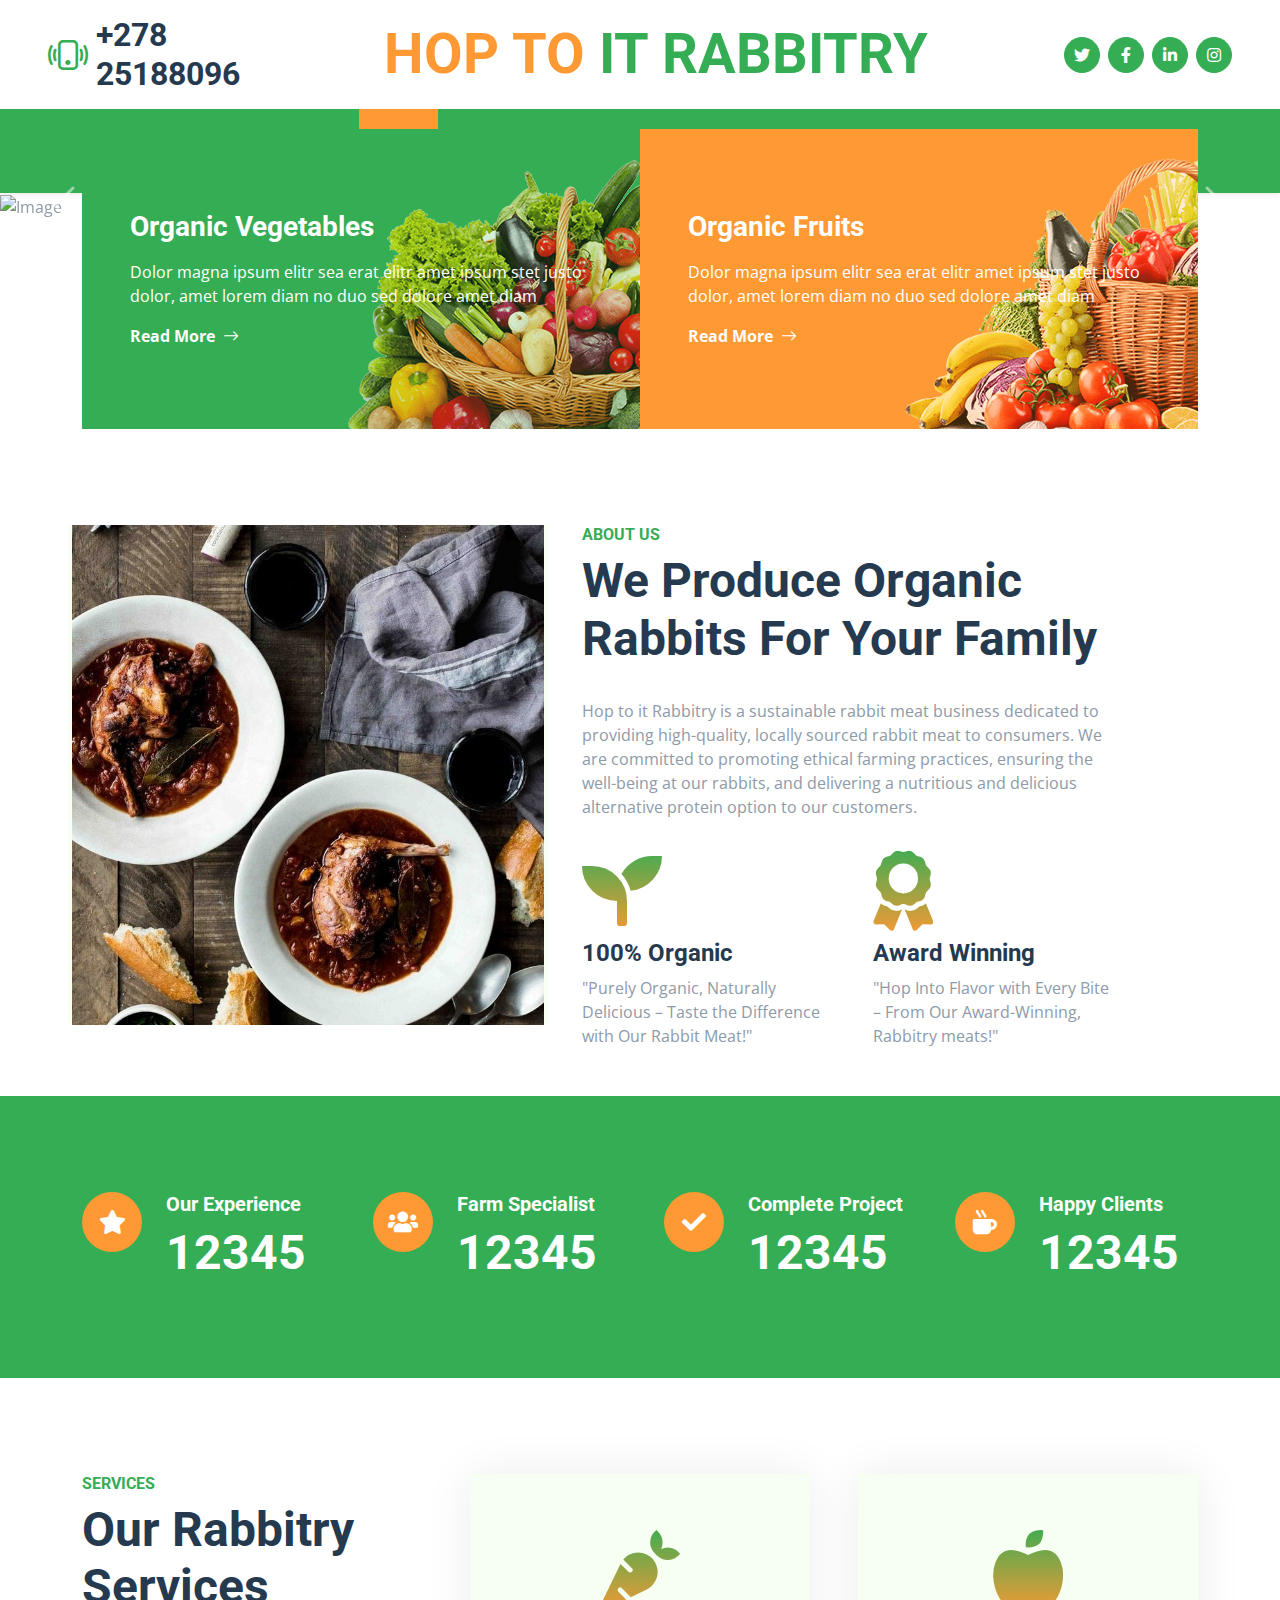
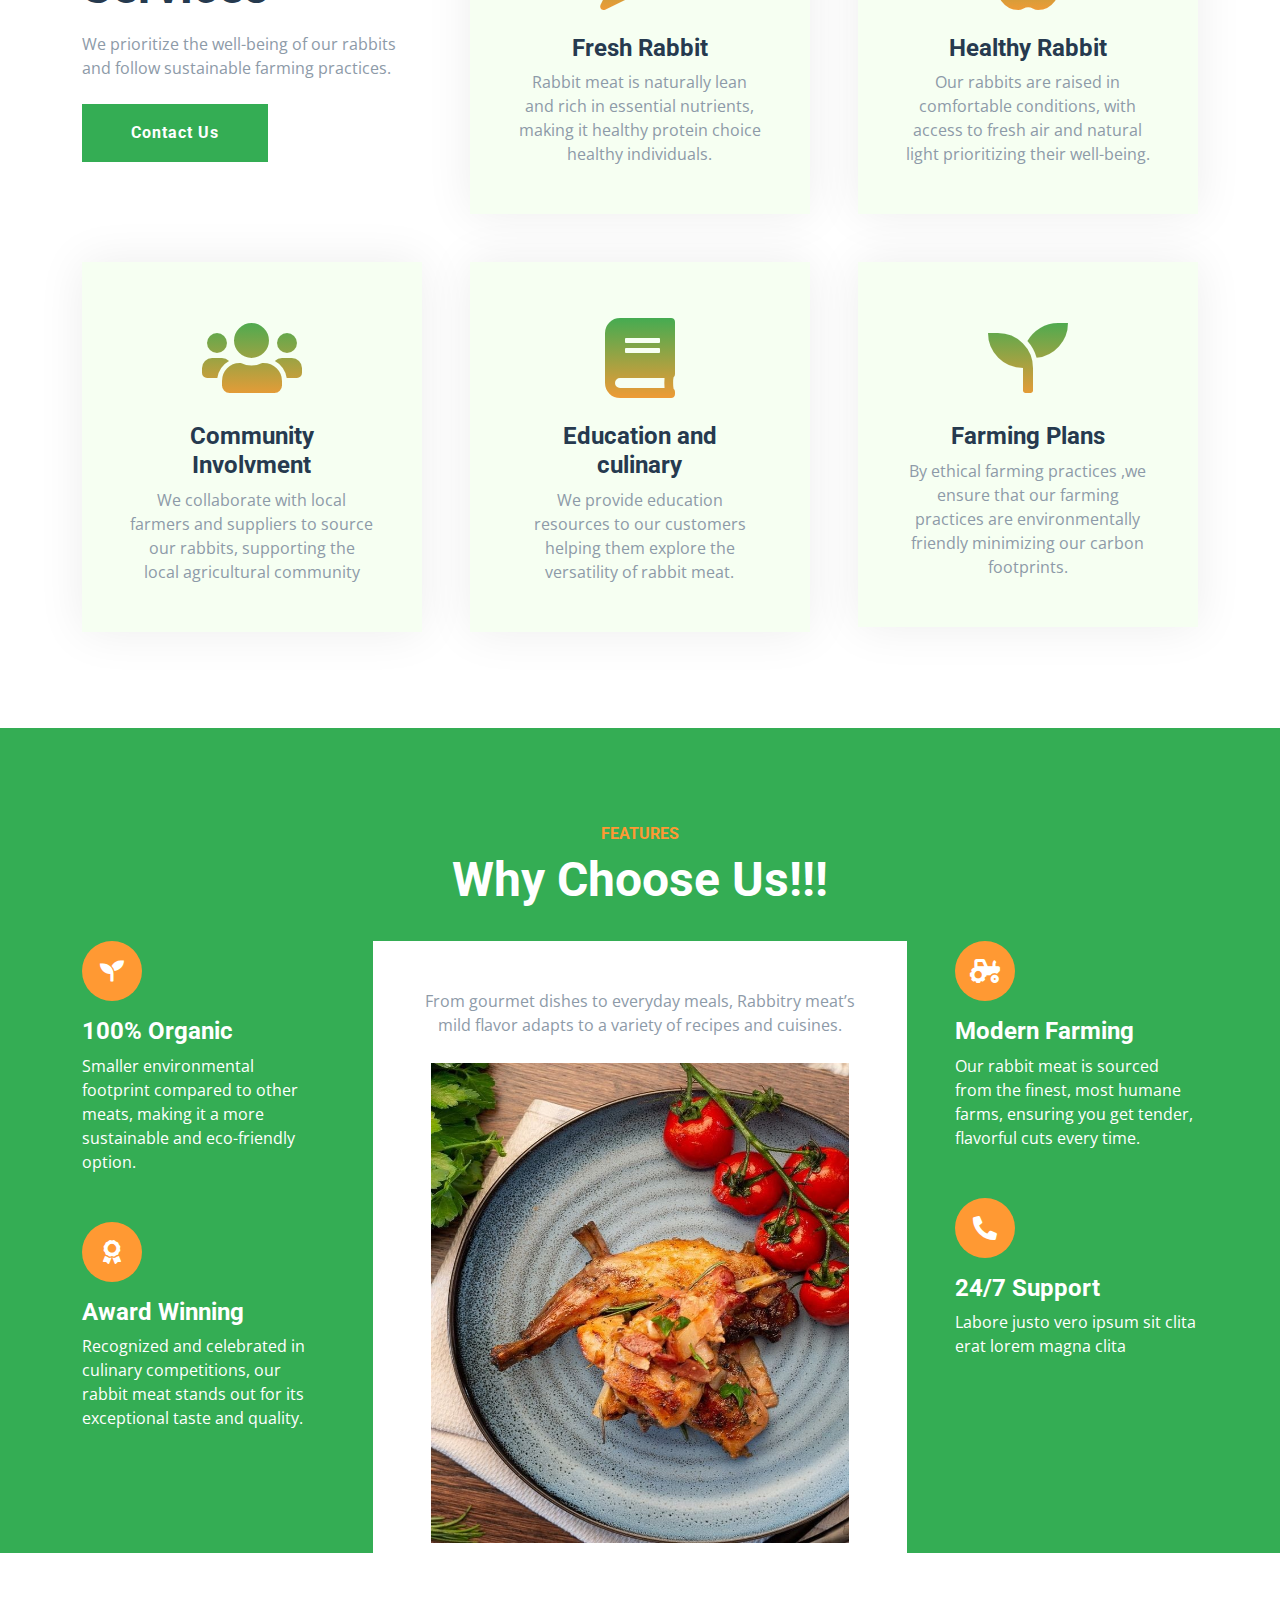
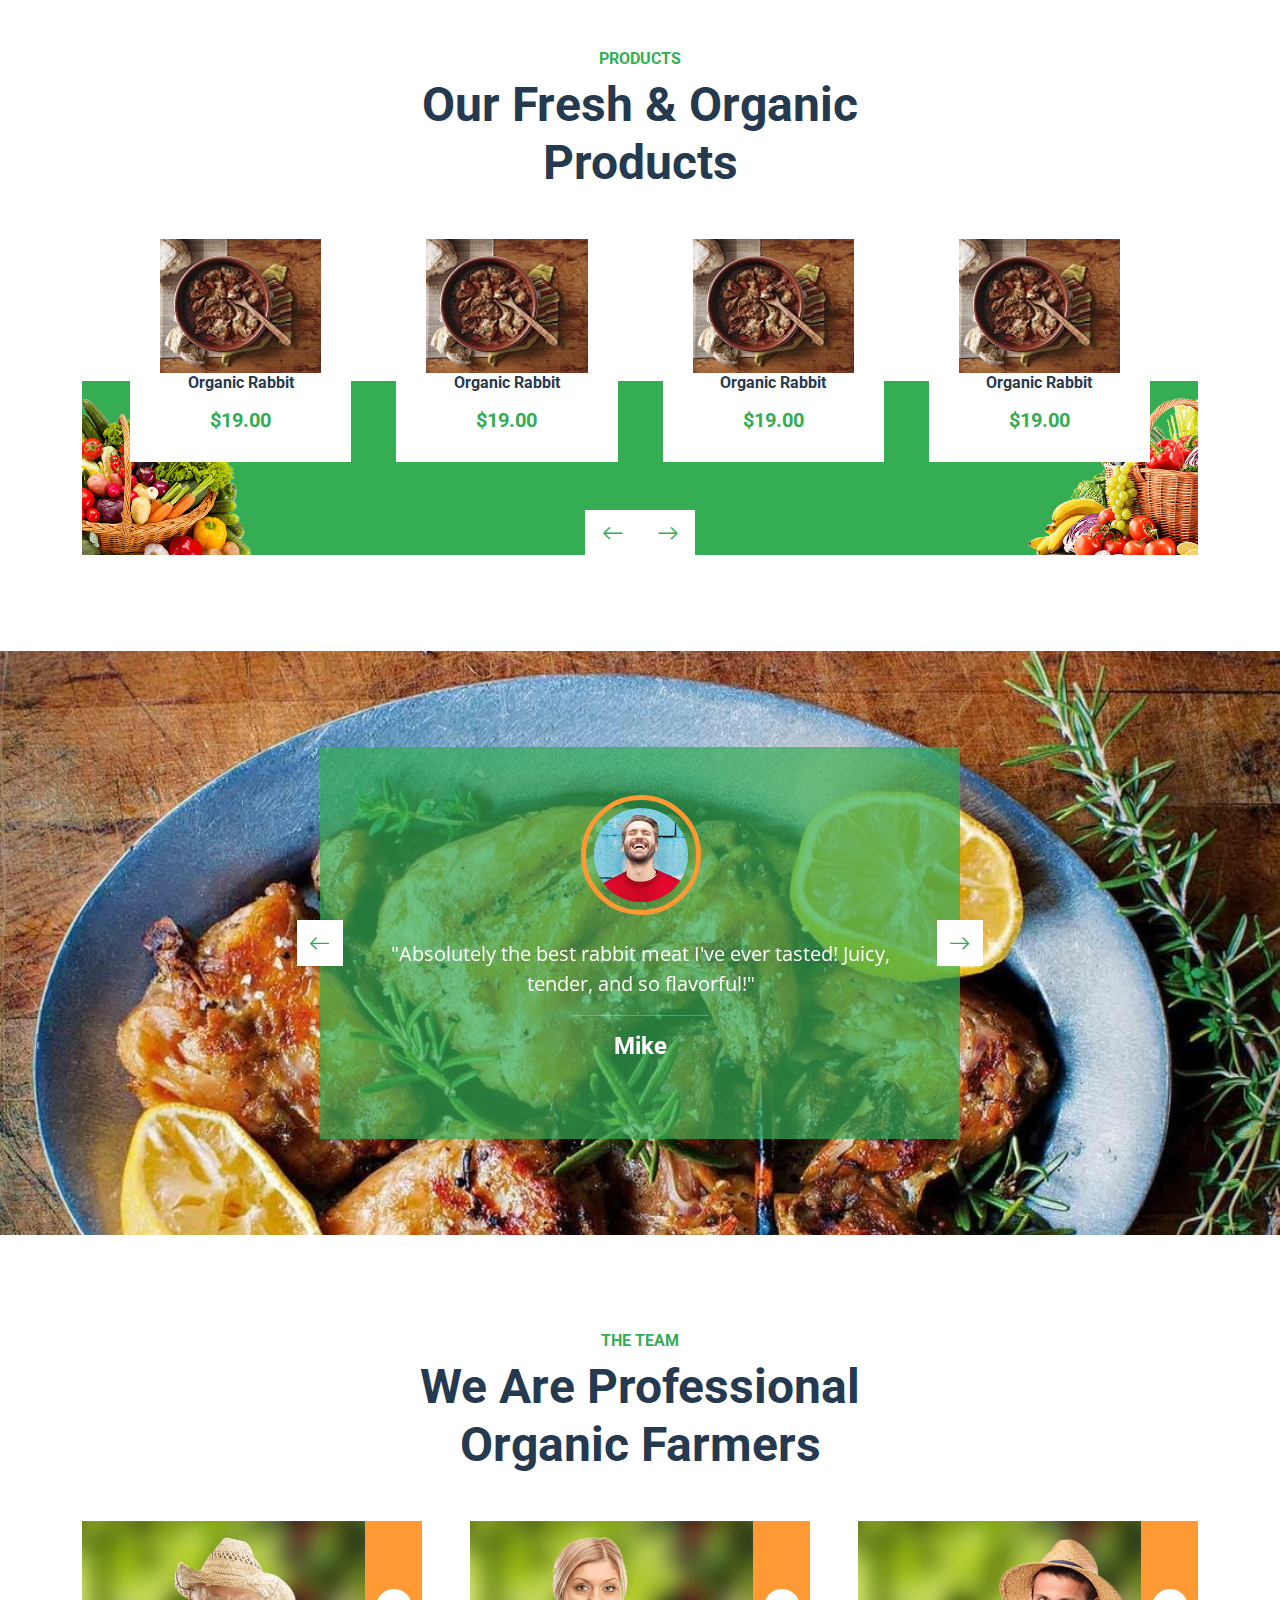
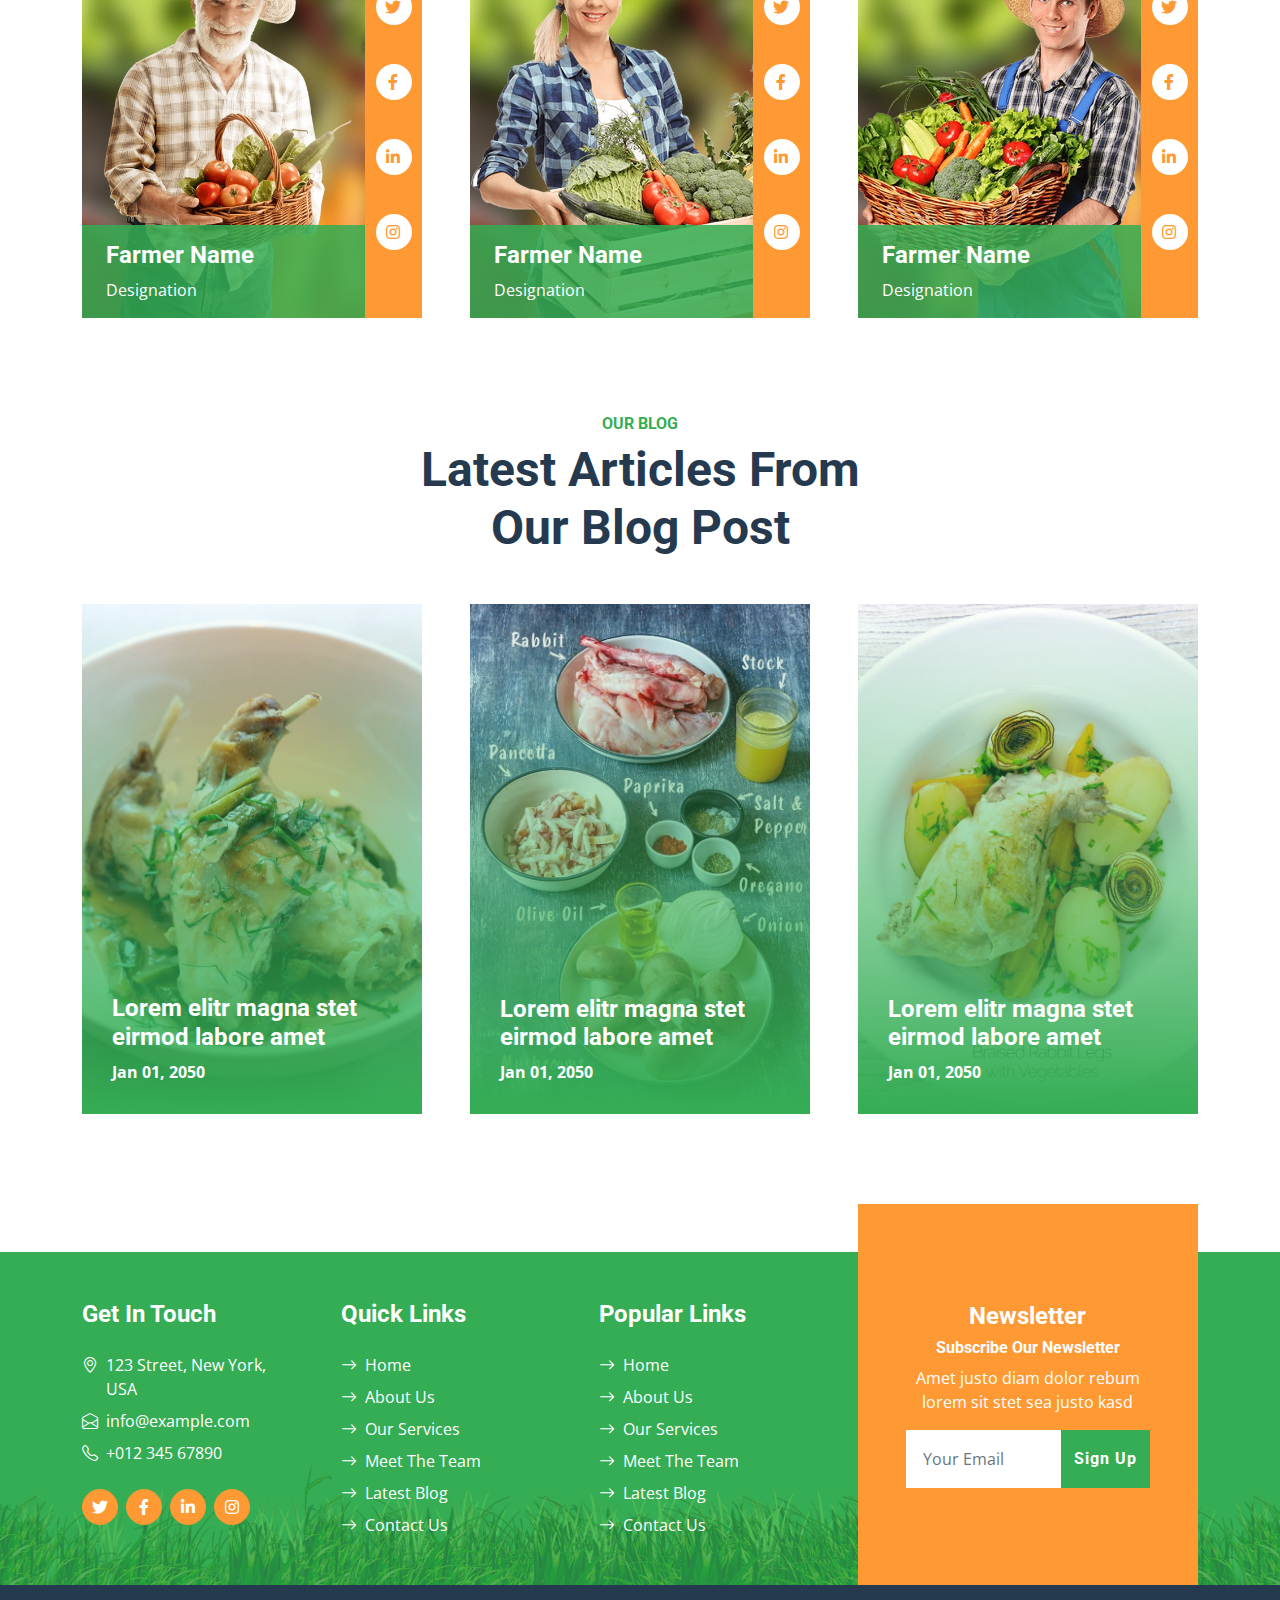
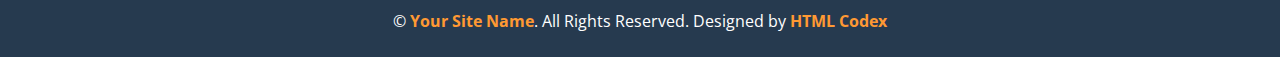
==== organic-farm-website-template/index.html @ c3741dbc "Initialized HopToItRabbitry project" ====
<!DOCTYPE html>
<html lang="en">

<head>
    <meta charset="utf-8">
    <title>FarmFresh - Organic Farm Website Template</title>
    <meta content="width=device-width, initial-scale=1.0" name="viewport">
    <meta content="Free HTML Templates" name="keywords">
    <meta content="Free HTML Templates" name="description">

    <!-- Favicon -->
    <link href="img/favicon.ico" rel="icon">

    <!-- Google Web Fonts -->
    <link rel="preconnect" href="https://fonts.gstatic.com">
    <link href="https://fonts.googleapis.com/css2?family=Open+Sans:wght@400;600&family=Roboto:wght@500;700&display=swap" rel="stylesheet">

    <!-- Icon Font Stylesheet -->
    <link href="https://cdnjs.cloudflare.com/ajax/libs/font-awesome/5.15.0/css/all.min.css" rel="stylesheet">
    <link href="https://cdn.jsdelivr.net/npm/bootstrap-icons@1.4.1/font/bootstrap-icons.css" rel="stylesheet">

    <!-- Libraries Stylesheet -->
    <link href="lib/owlcarousel/assets/owl.carousel.min.css" rel="stylesheet">

    <!-- Customized Bootstrap Stylesheet -->
    <link href="css/bootstrap.min.css" rel="stylesheet">

    <!-- Template Stylesheet -->
    <link href="css/style.css" rel="stylesheet">
</head>

<body>
    <!-- Topbar Start -->
    <div class="container-fluid px-5 d-none d-lg-block">
        <div class="row gx-5 py-3 align-items-center">
            <div class="col-lg-3">
                <div class="d-flex align-items-center justify-content-start">
                    <i class="bi bi-phone-vibrate fs-1 text-primary me-2"></i>
                    <h2 class="mb-0">+278 25188096</h2>
                </div>
            </div>
            <div class="col-lg-6">
                <div class="d-flex align-items-center justify-content-center">
                    <a href="index.html" class="navbar-brand ms-lg-5">
                        <h1 class="m-0 display-4 text-primary"><span class="text-secondary">HOP TO</span> IT RABBITRY</h1>
                    </a>
                </div>
            </div>
            <div class="col-lg-3">
                <div class="d-flex align-items-center justify-content-end">
                    <a class="btn btn-primary btn-square rounded-circle me-2" href="#"><i class="fab fa-twitter"></i></a>
                    <a class="btn btn-primary btn-square rounded-circle me-2" href="#"><i class="fab fa-facebook-f"></i></a>
                    <a class="btn btn-primary btn-square rounded-circle me-2" href="#"><i class="fab fa-linkedin-in"></i></a>
                    <a class="btn btn-primary btn-square rounded-circle" href="#"><i class="fab fa-instagram"></i></a>
                </div>
            </div>
        </div>
    </div>
    <!-- Topbar End -->


    <!-- Navbar Start -->
    <nav class="navbar navbar-expand-lg bg-primary navbar-dark shadow-sm py-3 py-lg-0 px-3 px-lg-5">
        <a href="index.html" class="navbar-brand d-flex d-lg-none">
            <h1 class="m-0 display-4 text-secondary"><span class="text-white">HOP TO</span> IT RABBITRY</h1>
        </a>
        <button class="navbar-toggler" type="button" data-bs-toggle="collapse" data-bs-target="#navbarCollapse">
            <span class="navbar-toggler-icon"></span>
        </button>
        <div class="collapse navbar-collapse" id="navbarCollapse">
            <div class="navbar-nav mx-auto py-0">
                <a href="index.html" class="nav-item nav-link active">Home</a>
                <a href="about.html" class="nav-item nav-link">About</a>
                <a href="service.html" class="nav-item nav-link">Service</a>
                <a href="product.html" class="nav-item nav-link">Product</a>
                <div class="nav-item dropdown">
                    <a href="#" class="nav-link dropdown-toggle" data-bs-toggle="dropdown">Pages</a>
                    <div class="dropdown-menu m-0">
                        <a href="blog.html" class="dropdown-item">Blog Grid</a>
                        <a href="detail.html" class="dropdown-item">Blog Detail</a>
                        <a href="feature.html" class="dropdown-item">Features</a>
                        <a href="team.html" class="dropdown-item">The Team</a>
                        <a href="testimonial.html" class="dropdown-item">Testimonial</a>
                    </div>
                </div>
                <a href="contact.html" class="nav-item nav-link">Contact</a>
            </div>
        </div>
    </nav>
    <!-- Navbar End -->


    <!-- Carousel Start -->
    <div class="container-fluid p-0">
        <div id="header-carousel" class="carousel slide carousel-fade" data-bs-ride="carousel">
            <div class="carousel-inner">
                <div class="carousel-item active">
                    <img class="w-100" src="img/cookedRabbit2.jpg" alt="Image">
                    <div class="carousel-caption top-0 bottom-0 start-0 end-0 d-flex flex-column align-items-center justify-content-center">
                        <div class="text-start p-5" style="max-width: 900px;">
                            <h3 class="text-warning">Organic Rabbits</h3>
                            <h1 class="display-1 text-warning mb-md-4">"Hop Into Flavor with Every Bite!"</h1>
                            <a href="" class="btn btn-primary py-md-3 px-md-5 me-3">Explore</a>
                            <a href="" class="btn btn-secondary py-md-3 px-md-5">Contact</a>
                        </div>
                    </div>
                </div>
                <div class="carousel-item">
                    <img class="w-100" src="img/RabbitPlatter7.jpg" alt="Image">
                    <div class="carousel-caption top-0 bottom-0 start-0 end-0 d-flex flex-column align-items-center justify-content-center">
                        <div class="text-start p-5" style="max-width: 900px;">
                            <h3 class="text-warning">Organic Rabbits</h3>
                            <h1 class="display-1 text-warning mb-md-4">"Hop Into Flavor with Every Bite!"</h1>
                            <a href="" class="btn btn-primary py-md-3 px-md-5 me-3">Explore</a>
                            <a href="" class="btn btn-secondary py-md-3 px-md-5">Contact</a>
                        </div>
                    </div>
                </div>
            </div>
            <button class="carousel-control-prev" type="button" data-bs-target="#header-carousel"
                data-bs-slide="prev">
                <span class="carousel-control-prev-icon" aria-hidden="true"></span>
                <span class="visually-hidden">Previous</span>
            </button>
            <button class="carousel-control-next" type="button" data-bs-target="#header-carousel"
                data-bs-slide="next">
                <span class="carousel-control-next-icon" aria-hidden="true"></span>
                <span class="visually-hidden">Next</span>
            </button>
        </div>
    </div>
    <!-- Carousel End -->


    <!-- Banner Start -->
    <div class="container-fluid banner mb-5">
        <div class="container">
            <div class="row gx-0">
                <div class="col-md-6">
                    <div class="bg-primary bg-vegetable d-flex flex-column justify-content-center p-5" style="height: 300px;"
                    :>
                        <h3 class="text-white mb-3">Organic Vegetables</h3>
                        <p class="text-white">Dolor magna ipsum elitr sea erat elitr amet ipsum stet justo dolor, amet lorem diam no duo sed dolore amet diam</p>
                        <a class="text-white fw-bold" href="">Read More<i class="bi bi-arrow-right ms-2"></i></a>
                    </div>
                </div>
                <div class="col-md-6">
                    <div class="bg-secondary bg-fruit d-flex flex-column justify-content-center p-5" style="height: 300px;">
                        <h3 class="text-white mb-3">Organic Fruits</h3>
                        <p class="text-white">Dolor magna ipsum elitr sea erat elitr amet ipsum stet justo dolor, amet lorem diam no duo sed dolore amet diam</p>
                        <a class="text-white fw-bold" href="">Read More<i class="bi bi-arrow-right ms-2"></i></a>
                    </div>
                </div>
            </div>
        </div>
    </div>
    <!-- Banner Start -->


    <!-- About Start -->
    <div class="container-fluid about pt-5">
        <div class="container">
            <div class="row gx-5">
                <div class="col-lg-6 mb-5 mb-lg-0 bordered-container">
                    <div class="d-flex h-80 border border-4 border-light border-bottom-0 pt-4">
                        <img class="img-fluid mt-auto mx-auto h-80" src="img/Banner1.jpg">
                    </div>
                </div>
                <div class="col-lg-6 pb-5">
                    <div class="mb-3 pb-2">
                        <h6 class="text-primary text-uppercase">About Us</h6>
                        <h1 class="display-5">We Produce Organic Rabbits For Your Family</h1>
                    </div>
                    <p class="mb-4">Hop to it Rabbitry is a sustainable rabbit meat business dedicated to providing high-quality, locally 
                        sourced rabbit meat to consumers. We are committed to promoting ethical farming practices, 
                        ensuring the well-being at our rabbits, and delivering a nutritious and delicious alternative protein 
                        option to our customers.
                        </p>
                    <div class="row gx-5 gy-4">
                        <div class="col-sm-6">
                            <i class="fa fa-seedling display-1 text-secondary"></i>
                            <h4>100% Organic</h4>
                            <p class="mb-0">"Purely Organic, Naturally Delicious – Taste the Difference with Our Rabbit Meat!"</p>
                        </div>
                        <div class="col-sm-6">
                            <i class="fa fa-award display-1 text-secondary"></i>
                            <h4>Award Winning</h4>
                            <p class="mb-0">"Hop Into Flavor with Every Bite – From Our Award-Winning, Rabbitry meats!"</p>
                        </div>
                    </div>
                </div>
            </div>
        </div>
    </div>
    <!-- About End -->


    <!-- Facts Start -->
    <div class="container-fluid bg-primary facts py-5 mb-5">
        <div class="container py-5">
            <div class="row gx-5 gy-4">
                <div class="col-lg-3 col-md-6">
                    <div class="d-flex">
                        <div class="bg-secondary rounded-circle d-flex align-items-center justify-content-center mb-3" style="width: 60px; height: 60px;">
                            <i class="fa fa-star fs-4 text-white"></i>
                        </div>
                        <div class="ps-4">
                            <h5 class="text-white">Our Experience</h5>
                            <h1 class="display-5 text-white mb-0" data-toggle="counter-up">12345</h1>
                        </div>
                    </div>
                </div>
                <div class="col-lg-3 col-md-6">
                    <div class="d-flex">
                        <div class="bg-secondary rounded-circle d-flex align-items-center justify-content-center mb-3" style="width: 60px; height: 60px;">
                            <i class="fa fa-users fs-4 text-white"></i>
                        </div>
                        <div class="ps-4">
                            <h5 class="text-white">Farm Specialist</h5>
                            <h1 class="display-5 text-white mb-0" data-toggle="counter-up">12345</h1>
                        </div>
                    </div>
                </div>
                <div class="col-lg-3 col-md-6">
                    <div class="d-flex">
                        <div class="bg-secondary rounded-circle d-flex align-items-center justify-content-center mb-3" style="width: 60px; height: 60px;">
                            <i class="fa fa-check fs-4 text-white"></i>
                        </div>
                        <div class="ps-4">
                            <h5 class="text-white">Complete Project</h5>
                            <h1 class="display-5 text-white mb-0" data-toggle="counter-up">12345</h1>
                        </div>
                    </div>
                </div>
                <div class="col-lg-3 col-md-6">
                    <div class="d-flex">
                        <div class="bg-secondary rounded-circle d-flex align-items-center justify-content-center mb-3" style="width: 60px; height: 60px;">
                            <i class="fa fa-mug-hot fs-4 text-white"></i>
                        </div>
                        <div class="ps-4">
                            <h5 class="text-white">Happy Clients</h5>
                            <h1 class="display-5 text-white mb-0" data-toggle="counter-up">12345</h1>
                        </div>
                    </div>
                </div>
            </div>
        </div>
    </div>
    <!-- Facts End -->
    

    <!-- Services Start -->
    <div class="container-fluid py-5">
        <div class="container">
            <div class="row g-5">
                <div class="col-lg-4 col-md-6">
                    <div class="mb-3">
                        <h6 class="text-primary text-uppercase">Services</h6>
                        <h1 class="display-5">Our Rabbitry Services</h1>
                    </div>
                    <p class="mb-4">We prioritize the well-being 
                        of our rabbits and follow sustainable 
                        farming practices.</p>
                    <a href="" class="btn btn-primary py-md-3 px-md-5">Contact Us</a>
                </div>
                <div class="col-lg-4 col-md-6">
                    <div class="service-item bg-light text-center p-5">
                        <i class="fa fa-carrot display-1 text-primary mb-3"></i>
                        <h4>Fresh Rabbit</h4>
                        <p class="mb-0">Rabbit meat is naturally lean and rich in essential nutrients, making it 
                            healthy protein choice healthy individuals.</p>
                    </div>
                </div>
                <div class="col-lg-4 col-md-6">
                    <div class="service-item bg-light text-center p-5">
                        <i class="fa fa-apple-alt display-1 text-primary mb-3"></i>
                        <h4>Healthy Rabbit</h4>
                        <p class="mb-0">Our rabbits are 
                            raised in comfortable 
                            conditions, with access to fresh air 
                            and natural light prioritizing their well-being.
                        </p>
                    </div>
                </div>
                <div class="col-lg-4 col-md-6">
                    <div class="service-item bg-light text-center p-5">
                        <i class="fa fa-users display-1 text-primary mb-3"></i>
                        <h4>Community Involvment</h4>
                        <p class="mb-0">We collaborate with local farmers and suppliers to source our rabbits, supporting the local 
                            agricultural community</p>
                    </div>
                </div>
                <div class="col-lg-4 col-md-6">
                    <div class="service-item bg-light text-center p-5">
                        <i class="fa fa-book display-1 text-primary mb-3"></i>
                        <h4>Education and culinary</h4>
                        <p class="mb-0">We provide education resources to our customers helping 
                            them explore the versatility of rabbit 
                            meat. </p>
                    </div>
                </div>
                <div class="col-lg-4 col-md-6">
                    <div class="service-item bg-light text-center p-5">
                        <i class="fa fa-seedling display-1 text-primary mb-3"></i>
                        <h4>Farming Plans</h4>
                        <p class="mb-0"> By ethical farming 
                            practices ,we ensure that our
                            farming practices are 
                            environmentally friendly minimizing
                            our carbon footprints.</p>
                    </div>
                </div>
            </div>
        </div>
    </div>
    <!-- Services End -->


    <!-- Features Start -->
    <div class="container-fluid bg-primary feature py-5 pb-lg-0 my-5">
        <div class="container py-5 pb-lg-0">
            <div class="mx-auto text-center mb-3 pb-2" style="max-width: 500px;">
                <h6 class="text-uppercase text-secondary">Features</h6>
                <h1 class="display-5 text-white">Why Choose Us!!!</h1>
            </div>
            <div class="row g-5">
                <div class="col-lg-3">
                    <div class="text-white mb-5">
                        <div class="bg-secondary rounded-pill d-flex align-items-center justify-content-center mb-3" style="width: 60px; height: 60px;">
                            <i class="fa fa-seedling fs-4 text-white"></i>
                        </div>
                        <h4 class="text-white">100% Organic</h4>
                        <p class="mb-0">Smaller environmental footprint compared to other meats, making it a more sustainable and eco-friendly option.</p>
                    </div>
                    <div class="text-white">
                        <div class="bg-secondary rounded-pill d-flex align-items-center justify-content-center mb-3" style="width: 60px; height: 60px;">
                            <i class="fa fa-award fs-4 text-white"></i>
                        </div>
                        <h4 class="text-white">Award Winning</h4>
                        <p class="mb-0"> Recognized and celebrated in culinary competitions, our rabbit meat stands out for its exceptional taste and quality.</p>
                    </div>
                </div>
                <div class="col-lg-6">
                    <div class="d-block bg-white h-100 text-center p-5 pb-lg-0">
                        <p> From gourmet dishes to everyday meals, Rabbitry meat’s mild flavor adapts to a variety of recipes and cuisines.</p>
                        <img class="img-fluid bordered-container" src="img/Banner2.jpg" alt="">
                    </div>
                </div>
                <div class="col-lg-3">
                    <div class="text-white mb-5">
                        <div class="bg-secondary rounded-pill d-flex align-items-center justify-content-center mb-3" style="width: 60px; height: 60px;">
                            <i class="fa fa-tractor fs-4 text-white"></i>
                        </div>
                        <h4 class="text-white">Modern Farming</h4>
                        <p class="mb-0">Our rabbit meat is sourced from the finest, most humane farms, ensuring you get tender, flavorful cuts every time.</p>
                    </div>
                    <div class="text-white">
                        <div class="bg-secondary rounded-pill d-flex align-items-center justify-content-center mb-3" style="width: 60px; height: 60px;">
                            <i class="fa fa-phone-alt fs-4 text-white"></i>
                        </div>
                        <h4 class="text-white">24/7 Support</h4>
                        <p class="mb-0">Labore justo vero ipsum sit clita erat lorem magna clita</p>
                    </div>
                </div>
            </div>
        </div>
    </div>
    <!-- Features Start -->


    <!-- Products Start -->
    <div class="container-fluid py-5">
        <div class="container">
            <div class="mx-auto text-center mb-5" style="max-width: 500px;">
                <h6 class="text-primary text-uppercase">Products</h6>
                <h1 class="display-5">Our Fresh & Organic Products</h1>
            </div>
            <div class="owl-carousel product-carousel px-5">
                <div class="pb-5">
                    <div class="product-item position-relative bg-white d-flex flex-column text-center">
                        <img class="img-fluid  md-4 rounded " src="img/RabbitMeat2.jpg" alt="">
                        <h6 class="mb-3">Organic Rabbit</h6>
                        <h5 class="text-primary mb-0">$19.00</h5>
                        <div class="btn-action d-flex justify-content-center">
                            <a class="btn bg-primary py-2 px-3" href=""><i class="bi bi-cart text-white"></i></a>
                            <a class="btn bg-secondary py-2 px-3" href=""><i class="bi bi-eye text-white"></i></a>
                        </div>
                    </div>
                </div>
                <div class="pb-5">
                    <div class="product-item position-relative bg-white d-flex flex-column text-center">
                        <img class="img-fluid  md-4 rounded" src="img/RabbitMeat2.jpg" alt="">
                        <h6 class="mb-3">Organic Rabbit</h6>
                        <h5 class="text-primary mb-0">$19.00</h5>
                        <div class="btn-action d-flex justify-content-center">
                            <a class="btn bg-primary py-2 px-3" href=""><i class="bi bi-cart text-white"></i></a>
                            <a class="btn bg-secondary py-2 px-3" href=""><i class="bi bi-eye text-white"></i></a>
                        </div>
                    </div>
                </div>
                <div class="pb-5">
                    <div class="product-item position-relative bg-white d-flex flex-column text-center">
                        <img class="img-fluid  md-4 rounded" src="img/RabbitMeat2.jpg" alt="">
                        <h6 class="mb-3">Organic Rabbit</h6>
                        <h5 class="text-primary mb-0">$19.00</h5>
                        <div class="btn-action d-flex justify-content-center">
                            <a class="btn bg-primary py-2 px-3" href=""><i class="bi bi-cart text-white"></i></a>
                            <a class="btn bg-secondary py-2 px-3" href=""><i class="bi bi-eye text-white"></i></a>
                        </div>
                    </div>
                </div>
                <div class="pb-5">
                    <div class="product-item position-relative bg-white d-flex flex-column text-center">
                        <img class="img-fluid  md-4 rounded" src="img/RabbitMeat2.jpg" alt="">
                        <h6 class="mb-3">Organic Rabbit</h6>
                        <h5 class="text-primary mb-0">$19.00</h5>
                        <div class="btn-action d-flex justify-content-center">
                            <a class="btn bg-primary py-2 px-3" href=""><i class="bi bi-cart text-white"></i></a>
                            <a class="btn bg-secondary py-2 px-3" href=""><i class="bi bi-eye text-white"></i></a>
                        </div>
                    </div>
                </div>
                <div class="pb-5">
                    <div class="product-item position-relative bg-white d-flex flex-column text-center">
                        <img class="img-fluid  md-4 rounded " src="img/RabbitMeat2.jpg" alt="">
                        <h6 class="mb-3">Organic Vegetable</h6>
                        <h5 class="text-primary mb-0">$19.00</h5>
                        <div class="btn-action d-flex justify-content-center">
                            <a class="btn bg-primary py-2 px-3" href=""><i class="bi bi-cart text-white"></i></a>
                            <a class="btn bg-secondary py-2 px-3" href=""><i class="bi bi-eye text-white"></i></a>
                        </div>
                    </div>
                </div>
            </div>
        </div>
    </div>
    <!-- Products End -->


    <!-- Testimonial Start -->
    <div class="container-fluid bg-testimonial py-5 my-5">
        <div class="container py-5">
            <div class="row justify-content-center">
                <div class="col-lg-7">
                    <div class="owl-carousel testimonial-carousel p-5">
                        <div class="testimonial-item text-center text-white">
                            <img class="img-fluid mx-auto p-2 border border-5 border-secondary rounded-circle mb-4" src="img/testimonial-2.jpg" alt="">
                            <p class="fs-5">"Absolutely the best rabbit meat I've ever tasted! Juicy, tender, and so flavorful!"</p>
                            <hr class="mx-auto w-25">
                            <h4 class="text-white mb-0">Mike</h4>
                        </div>
                        <div class="testimonial-item text-center text-white">
                            <img class="img-fluid mx-auto p-2 border border-5 border-secondary rounded-circle mb-4" src="img/testimonial-2.jpg" alt="">
                            <p class="fs-5">Dolores sed duo clita justo dolor et stet lorem kasd dolore lorem ipsum. At lorem lorem magna ut et, nonumy labore diam erat. Erat dolor rebum sit ipsum.</p>
                            <hr class="mx-auto w-25">
                            <h4 class="text-white mb-0">Client Name</h4>
                        </div>
                    </div>
                </div>
            </div>
        </div>
    </div>
    <!-- Testimonial End -->


    <!-- Team Start -->
    <div class="container-fluid py-5">
        <div class="container">
            <div class="mx-auto text-center mb-5" style="max-width: 500px;">
                <h6 class="text-primary text-uppercase">The Team</h6>
                <h1 class="display-5">We Are Professional Organic Farmers</h1>
            </div>
            <div class="row g-5">
                <div class="col-lg-4 col-md-6">
                    <div class="row g-0">
                        <div class="col-10">
                            <div class="position-relative">
                                <img class="img-fluid w-100" src="img/team-1.jpg" alt="">
                                <div class="position-absolute start-0 bottom-0 w-100 py-3 px-4" style="background: rgba(52, 173, 84, .85);">
                                    <h4 class="text-white">Farmer Name</h4>
                                    <span class="text-white">Designation</span>
                                </div>
                            </div>
                        </div>
                        <div class="col-2">
                            <div class="h-100 d-flex flex-column align-items-center justify-content-around bg-secondary py-5">
                                <a class="btn btn-square rounded-circle bg-white" href="#"><i class="fab fa-twitter text-secondary"></i></a>
                                <a class="btn btn-square rounded-circle bg-white" href="#"><i class="fab fa-facebook-f text-secondary"></i></a>
                                <a class="btn btn-square rounded-circle bg-white" href="#"><i class="fab fa-linkedin-in text-secondary"></i></a>
                                <a class="btn btn-square rounded-circle bg-white" href="#"><i class="fab fa-instagram text-secondary"></i></a>
                            </div>
                        </div>
                    </div>
                </div>
                <div class="col-lg-4 col-md-6">
                    <div class="row g-0">
                        <div class="col-10">
                            <div class="position-relative">
                                <img class="img-fluid w-100" src="img/team-2.jpg" alt="">
                                <div class="position-absolute start-0 bottom-0 w-100 py-3 px-4" style="background: rgba(52, 173, 84, .85);">
                                    <h4 class="text-white">Farmer Name</h4>
                                    <span class="text-white">Designation</span>
                                </div>
                            </div>
                        </div>
                        <div class="col-2">
                            <div class="h-100 d-flex flex-column align-items-center justify-content-around bg-secondary py-5">
                                <a class="btn btn-square rounded-circle bg-white" href="#"><i class="fab fa-twitter text-secondary"></i></a>
                                <a class="btn btn-square rounded-circle bg-white" href="#"><i class="fab fa-facebook-f text-secondary"></i></a>
                                <a class="btn btn-square rounded-circle bg-white" href="#"><i class="fab fa-linkedin-in text-secondary"></i></a>
                                <a class="btn btn-square rounded-circle bg-white" href="#"><i class="fab fa-instagram text-secondary"></i></a>
                            </div>
                        </div>
                    </div>
                </div>
                <div class="col-lg-4 col-md-6">
                    <div class="row g-0">
                        <div class="col-10">
                            <div class="position-relative">
                                <img class="img-fluid w-100" src="img/team-3.jpg" alt="">
                                <div class="position-absolute start-0 bottom-0 w-100 py-3 px-4" style="background: rgba(52, 173, 84, .85);">
                                    <h4 class="text-white">Farmer Name</h4>
                                    <span class="text-white">Designation</span>
                                </div>
                            </div>
                        </div>
                        <div class="col-2">
                            <div class="h-100 d-flex flex-column align-items-center justify-content-around bg-secondary py-5">
                                <a class="btn btn-square rounded-circle bg-white" href="#"><i class="fab fa-twitter text-secondary"></i></a>
                                <a class="btn btn-square rounded-circle bg-white" href="#"><i class="fab fa-facebook-f text-secondary"></i></a>
                                <a class="btn btn-square rounded-circle bg-white" href="#"><i class="fab fa-linkedin-in text-secondary"></i></a>
                                <a class="btn btn-square rounded-circle bg-white" href="#"><i class="fab fa-instagram text-secondary"></i></a>
                            </div>
                        </div>
                    </div>
                </div>
            </div>
        </div>
    </div>
    <!-- Team End -->


    <!-- Blog Start -->
    <div class="container-fluid py-5">
        <div class="container">
            <div class="mx-auto text-center mb-5" style="max-width: 500px;">
                <h6 class="text-primary text-uppercase">Our Blog</h6>
                <h1 class="display-5">Latest Articles From Our Blog Post</h1>
            </div>
            <div class="row g-5">
                <div class="col-lg-4">
                    <div class="blog-item position-relative overflow-hidden">
                        <img class="img-fluid" src="img/RabbitPlatter4.jpg" alt="">
                        <a class="blog-overlay" href="">
                            <h4 class="text-white">Lorem elitr magna stet eirmod labore amet</h4>
                            <span class="text-white fw-bold">Jan 01, 2050</span>
                        </a>
                    </div>
                </div>
                <div class="col-lg-4">
                    <div class="blog-item position-relative overflow-hidden">
                        <img class="img-fluid" src="img/RabbitPlatter2.jpg" alt="">
                        <a class="blog-overlay" href="">
                            <h4 class="text-white">Lorem elitr magna stet eirmod labore amet</h4>
                            <span class="text-white fw-bold">Jan 01, 2050</span>
                        </a>
                    </div>
                </div>
                <div class="col-lg-4">
                    <div class="blog-item position-relative overflow-hidden">
                        <img class="img-fluid" src="img/RabbitPlatter3.jpg" alt="">
                        <a class="blog-overlay" href="">
                            <h4 class="text-white">Lorem elitr magna stet eirmod labore amet</h4>
                            <span class="text-white fw-bold">Jan 01, 2050</span>
                        </a>
                    </div>
                </div>
            </div>
        </div>
    </div>
    <!-- Blog End -->
    

    <!-- Footer Start -->
    <div class="container-fluid bg-footer bg-primary text-white mt-5">
        <div class="container">
            <div class="row gx-5">
                <div class="col-lg-8 col-md-6">
                    <div class="row gx-5">
                        <div class="col-lg-4 col-md-12 pt-5 mb-5">
                            <h4 class="text-white mb-4">Get In Touch</h4>
                            <div class="d-flex mb-2">
                                <i class="bi bi-geo-alt text-white me-2"></i>
                                <p class="text-white mb-0">123 Street, New York, USA</p>
                            </div>
                            <div class="d-flex mb-2">
                                <i class="bi bi-envelope-open text-white me-2"></i>
                                <p class="text-white mb-0">info@example.com</p>
                            </div>
                            <div class="d-flex mb-2">
                                <i class="bi bi-telephone text-white me-2"></i>
                                <p class="text-white mb-0">+012 345 67890</p>
                            </div>
                            <div class="d-flex mt-4">
                                <a class="btn btn-secondary btn-square rounded-circle me-2" href="#"><i class="fab fa-twitter"></i></a>
                                <a class="btn btn-secondary btn-square rounded-circle me-2" href="#"><i class="fab fa-facebook-f"></i></a>
                                <a class="btn btn-secondary btn-square rounded-circle me-2" href="#"><i class="fab fa-linkedin-in"></i></a>
                                <a class="btn btn-secondary btn-square rounded-circle" href="#"><i class="fab fa-instagram"></i></a>
                            </div>
                        </div>
                        <div class="col-lg-4 col-md-12 pt-0 pt-lg-5 mb-5">
                            <h4 class="text-white mb-4">Quick Links</h4>
                            <div class="d-flex flex-column justify-content-start">
                                <a class="text-white mb-2" href="#"><i class="bi bi-arrow-right text-white me-2"></i>Home</a>
                                <a class="text-white mb-2" href="#"><i class="bi bi-arrow-right text-white me-2"></i>About Us</a>
                                <a class="text-white mb-2" href="#"><i class="bi bi-arrow-right text-white me-2"></i>Our Services</a>
                                <a class="text-white mb-2" href="#"><i class="bi bi-arrow-right text-white me-2"></i>Meet The Team</a>
                                <a class="text-white mb-2" href="#"><i class="bi bi-arrow-right text-white me-2"></i>Latest Blog</a>
                                <a class="text-white" href="#"><i class="bi bi-arrow-right text-white me-2"></i>Contact Us</a>
                            </div>
                        </div>
                        <div class="col-lg-4 col-md-12 pt-0 pt-lg-5 mb-5">
                            <h4 class="text-white mb-4">Popular Links</h4>
                            <div class="d-flex flex-column justify-content-start">
                                <a class="text-white mb-2" href="#"><i class="bi bi-arrow-right text-white me-2"></i>Home</a>
                                <a class="text-white mb-2" href="#"><i class="bi bi-arrow-right text-white me-2"></i>About Us</a>
                                <a class="text-white mb-2" href="#"><i class="bi bi-arrow-right text-white me-2"></i>Our Services</a>
                                <a class="text-white mb-2" href="#"><i class="bi bi-arrow-right text-white me-2"></i>Meet The Team</a>
                                <a class="text-white mb-2" href="#"><i class="bi bi-arrow-right text-white me-2"></i>Latest Blog</a>
                                <a class="text-white" href="#"><i class="bi bi-arrow-right text-white me-2"></i>Contact Us</a>
                            </div>
                        </div>
                    </div>
                </div>
                <div class="col-lg-4 col-md-6 mt-lg-n5">
                    <div class="d-flex flex-column align-items-center justify-content-center text-center h-100 bg-secondary p-5">
                        <h4 class="text-white">Newsletter</h4>
                        <h6 class="text-white">Subscribe Our Newsletter</h6>
                        <p>Amet justo diam dolor rebum lorem sit stet sea justo kasd</p>
                        <form action="">
                            <div class="input-group">
                                <input type="text" class="form-control border-white p-3" placeholder="Your Email">
                                <button class="btn btn-primary">Sign Up</button>
                            </div>
                        </form>
                    </div>
                </div>
            </div>
        </div>
    </div>
    <div class="container-fluid bg-dark text-white py-4">
        <div class="container text-center">
            <p class="mb-0">&copy; <a class="text-secondary fw-bold" href="#">Your Site Name</a>. All Rights Reserved. Designed by <a class="text-secondary fw-bold" href="https://htmlcodex.com">HTML Codex</a></p>
        </div>
    </div>
    <!-- Footer End -->


    <!-- Back to Top -->
    <a href="#" class="btn btn-secondary py-3 fs-4 back-to-top"><i class="bi bi-arrow-up"></i></a>


    <!-- JavaScript Libraries -->
    <script src="https://code.jquery.com/jquery-3.4.1.min.js"></script>
    <script src="https://cdn.jsdelivr.net/npm/bootstrap@5.0.0/dist/js/bootstrap.bundle.min.js"></script>
    <script src="lib/easing/easing.min.js"></script>
    <script src="lib/waypoints/waypoints.min.js"></script>
    <script src="lib/counterup/counterup.min.js"></script>
    <script src="lib/owlcarousel/owl.carousel.min.js"></script>

    <!-- Template Javascript -->
    <script src="js/main.js"></script>
</body>

</html>
---- organic-farm-website-template/css/style.css ----
/********** Template CSS **********/
:root {
    --primary: #34AD54;
    --secondary: #FF9933;
    --light: #F6FFF2;
    --dark: #263A4F;
}

.btn {
    font-family: 'Roboto', sans-serif;
    letter-spacing: 1px;
    font-weight: 700;
    transition: .5s;
}

.btn-primary,
.btn-secondary {
    color: #FFFFFF;
}

.btn-square {
    width: 36px;
    height: 36px;
}

.btn-sm-square {
    width: 28px;
    height: 28px;
}

.btn-lg-square {
    width: 46px;
    height: 46px;
}

.btn-square,
.btn-sm-square,
.btn-lg-square {
    padding-left: 0;
    padding-right: 0;
    text-align: center;
}

.back-to-top {
    position: fixed;
    display: none;
    right: 30px;
    bottom: 0;
    border-radius: 0;
    z-index: 99;
}

.navbar-dark .navbar-nav .nav-link {
    padding: 30px 15px;
    font-size: 16px;
    font-weight: 600;
    color: #FFFFFF;
    text-transform: uppercase;
    transition: .5s;
}

.sticky-top.navbar-dark .navbar-nav .nav-link {
    padding: 20px 15px;
}

.navbar-dark .navbar-nav .nav-link:hover,
.navbar-dark .navbar-nav .nav-link.active {
    background: var(--secondary);
}

@media (max-width: 991.98px) {
    .navbar-dark .navbar-nav .nav-link  {
        padding: 10px;
    }
}

/* Carousel */

.carousel-item img {
    width: 100%;
    height: auto;
  }

@media (max-width: 576px) {
    .carousel-caption h4 {
        font-size: 18px;
        font-weight: 500 !important;
    }

    .carousel-caption h1 {
        font-size: 30px;
        font-weight: 600 !important;
    }
}

.carousel-control-prev,
.carousel-control-next {
    width: 10%;
}

.carousel-control-prev-icon,
.carousel-control-next-icon {
    width: 3rem;
    height: 3rem;
}

.bg-hero {
    background: url(../img/RabbitPlatter7.jpg) top right no-repeat;
    background-size: cover;
}

@media (min-width: 991.98px) {
    .banner {
        position: relative;
        margin-top: -90px;
        z-index: 1;
    }
}

.bg-vegetable {
    background: linear-gradient(rgba(52, 173, 84, .2), rgba(52, 173, 84, .2)), url(../img/vegetable.png) bottom right no-repeat;
    background-size: contain;
}

.bg-fruit {
    background: linear-gradient(rgba(255, 153, 51, .2), rgba(255, 153, 51, .2)), url(../img/fruit.png) bottom right no-repeat;
    background-size: contain;
}

.service-item {
    box-shadow: 0 0 45px #EDEDED;
    transition: .5s;
}

.about i,
.service-item i {
    background-image: linear-gradient(var(--primary), var(--secondary));
    -webkit-background-clip: text;
    -webkit-text-fill-color: transparent;
    transition: .5s;
}

.service-item:hover {
    color: var(--light);
    background: var(--primary) !important;
}

.service-item:hover i {
    background-image: linear-gradient(var(--light), var(--secondary));
}

.service-item:hover h4 {
    transition: .5s;
}

.service-item:hover h4 {
    color: var(--light);
}

.product-item {
    padding: 0 30px 30px 30px;
}

.product-item .btn-action {
    position: absolute;
    width: 100%;
    bottom: -40px;
    left: 0;
    opacity: 0;
    transition: .5s;
}

.product-item:hover .btn-action {
    bottom: 0;
    opacity: 1;
}

.product-item h5 {
    transition: .5s;
}

.product-item:hover h5 {
    opacity: 0;
}

.product-carousel::after {
    position: absolute;
    content: "";
    width: 100%;
    height: 55%;
    bottom: 0;
    left: 0;
    background: url(../img/bg-product-1.png) left bottom no-repeat, url(../img/bg-product-2.png) right bottom no-repeat;
    background-size: contain;
    background-color: var(--primary);
    z-index: -1;
}

.product-carousel .owl-nav {
    width: 100%;
    text-align: center;
    display: flex;
    justify-content: center;
}

.product-carousel .owl-nav .owl-prev,
.product-carousel .owl-nav .owl-next{
    position: relative;
    width: 55px;
    height: 45px;
    display: flex;
    align-items: center;
    justify-content: center;
    color: var(--primary);
    background: #FFFFFF;
    font-size: 22px;
    transition: .5s;
}

.product-carousel .owl-nav .owl-prev:hover,
.product-carousel .owl-nav .owl-next:hover {
    color: var(--secondary);
}

.bg-testimonial {
    background: url(../img/RabbitPlatter9.jpg) top center no-repeat;
    background-size: cover;
}

.testimonial-carousel {
    background: rgba(52, 173, 84, .7);
}

.testimonial-carousel .owl-nav {
    position: absolute;
    width: calc(100% + 46px);
    height: 46px;
    top: calc(50% - 23px);
    left: -23px;
    display: flex;
    justify-content: space-between;
    z-index: 1;
}

.testimonial-carousel .owl-nav .owl-prev,
.testimonial-carousel .owl-nav .owl-next {
    position: relative;
    width: 46px;
    height: 46px;
    display: flex;
    align-items: center;
    justify-content: center;
    color: var(--primary);
    background: #FFFFFF;
    font-size: 22px;
    transition: .5s;
}

.testimonial-carousel .owl-nav .owl-prev:hover,
.testimonial-carousel .owl-nav .owl-next:hover {
    color: var(--secondary);
}

.testimonial-carousel .owl-item img {
    width: 120px;
    height: 120px;
}

.blog-item img {
    transition: .5s;
}

.blog-item:hover img {
    transform: scale(1.2);
}

.blog-overlay {
    position: absolute;
    padding: 30px;
    width: 100%;
    height: 100%;
    top: 0;
    left: 0;
    display: flex;
    flex-direction: column;
    align-items: flex-start;
    justify-content: flex-end;
    background: linear-gradient(rgba(52, 173, 84, 0), rgba(52, 173, 84, 1));
    z-index: 1;
}

.bg-footer {
    background: linear-gradient(rgba(52, 173, 84, .7), rgba(52, 173, 84, .7)), url(../img/footer.png) center bottom no-repeat;
    background-size: contain;
}

@media (min-width: 991.98px) {
    .bg-footer {
        margin-top: 90px !important;
    }
}

.bordered-container{
      border: 2px transparent;
      padding: 10px;
      width: 500px; 
      height: 500px; 
      display: flex;
      justify-content: center;
      align-items: center;
      overflow: hidden;
}

.bordered-container img {
    max-width: 100%;
    max-height: 100%;
    object-fit: cover;
}
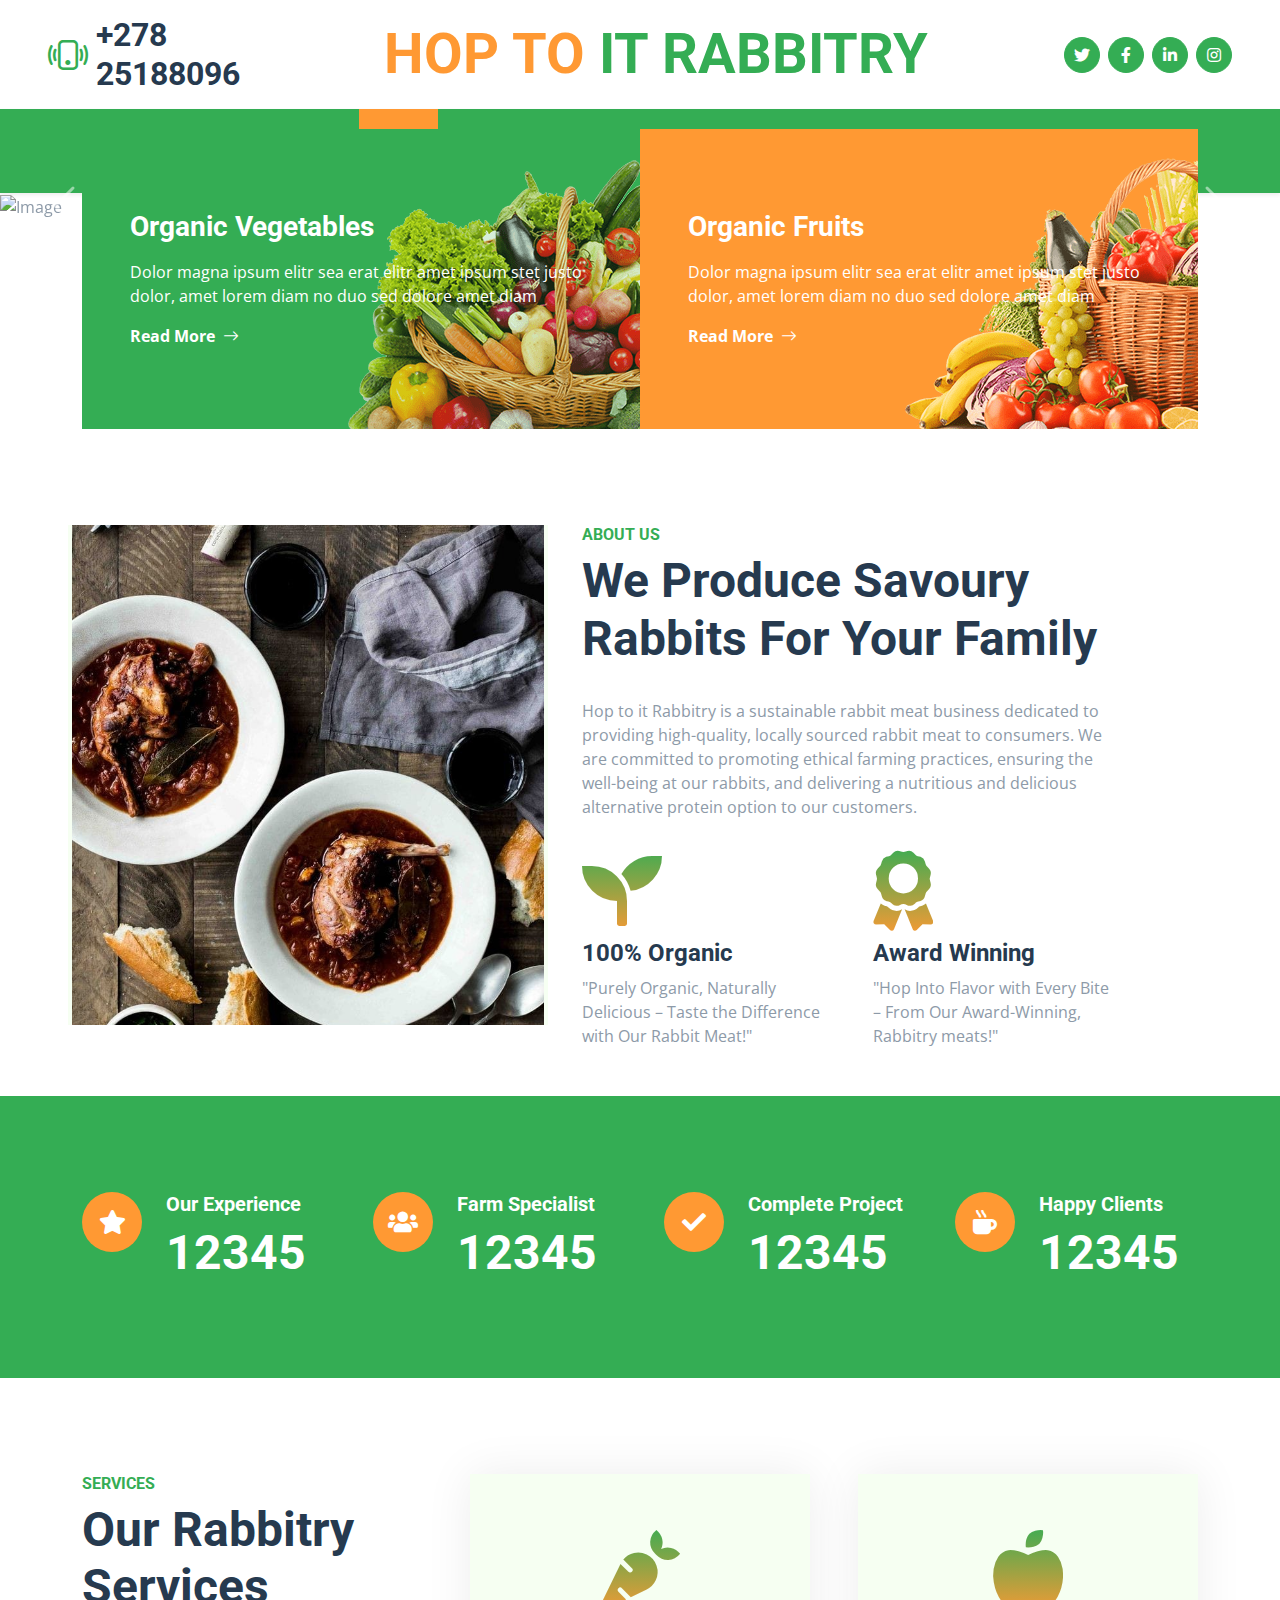
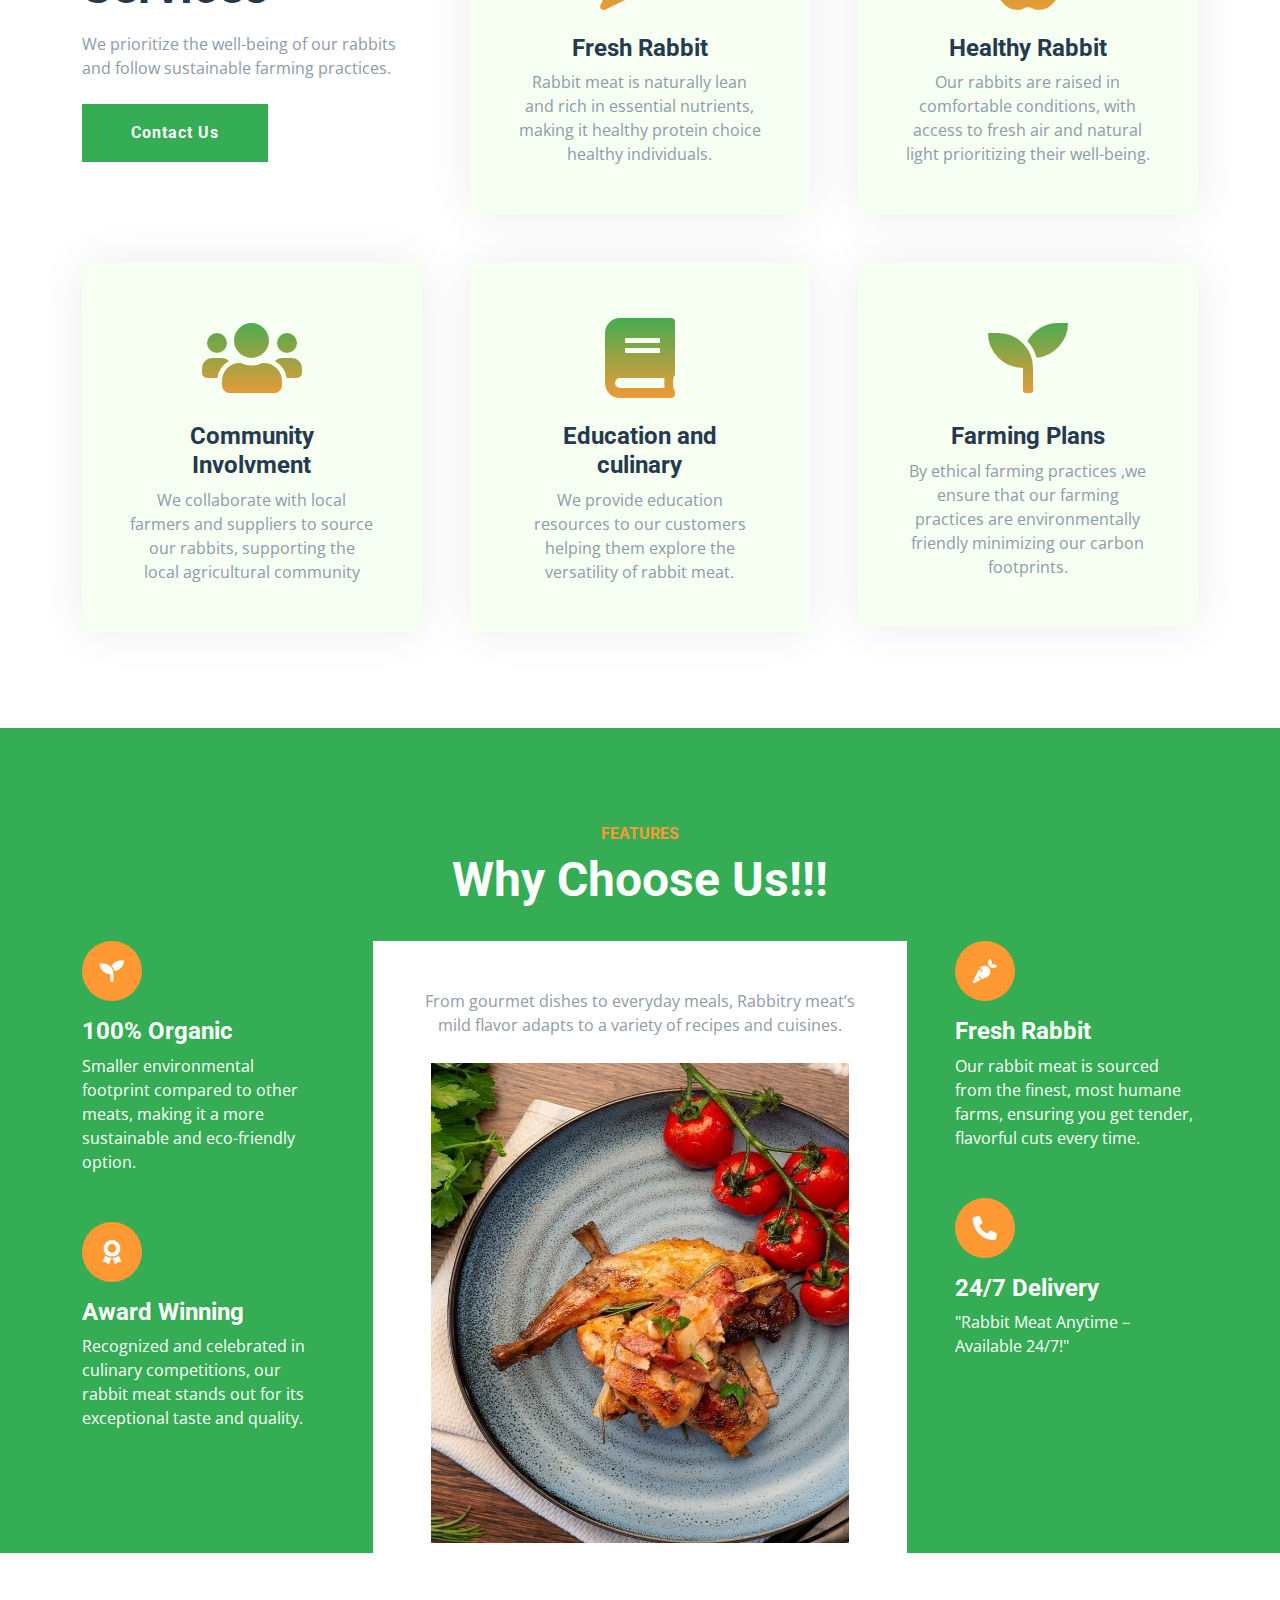
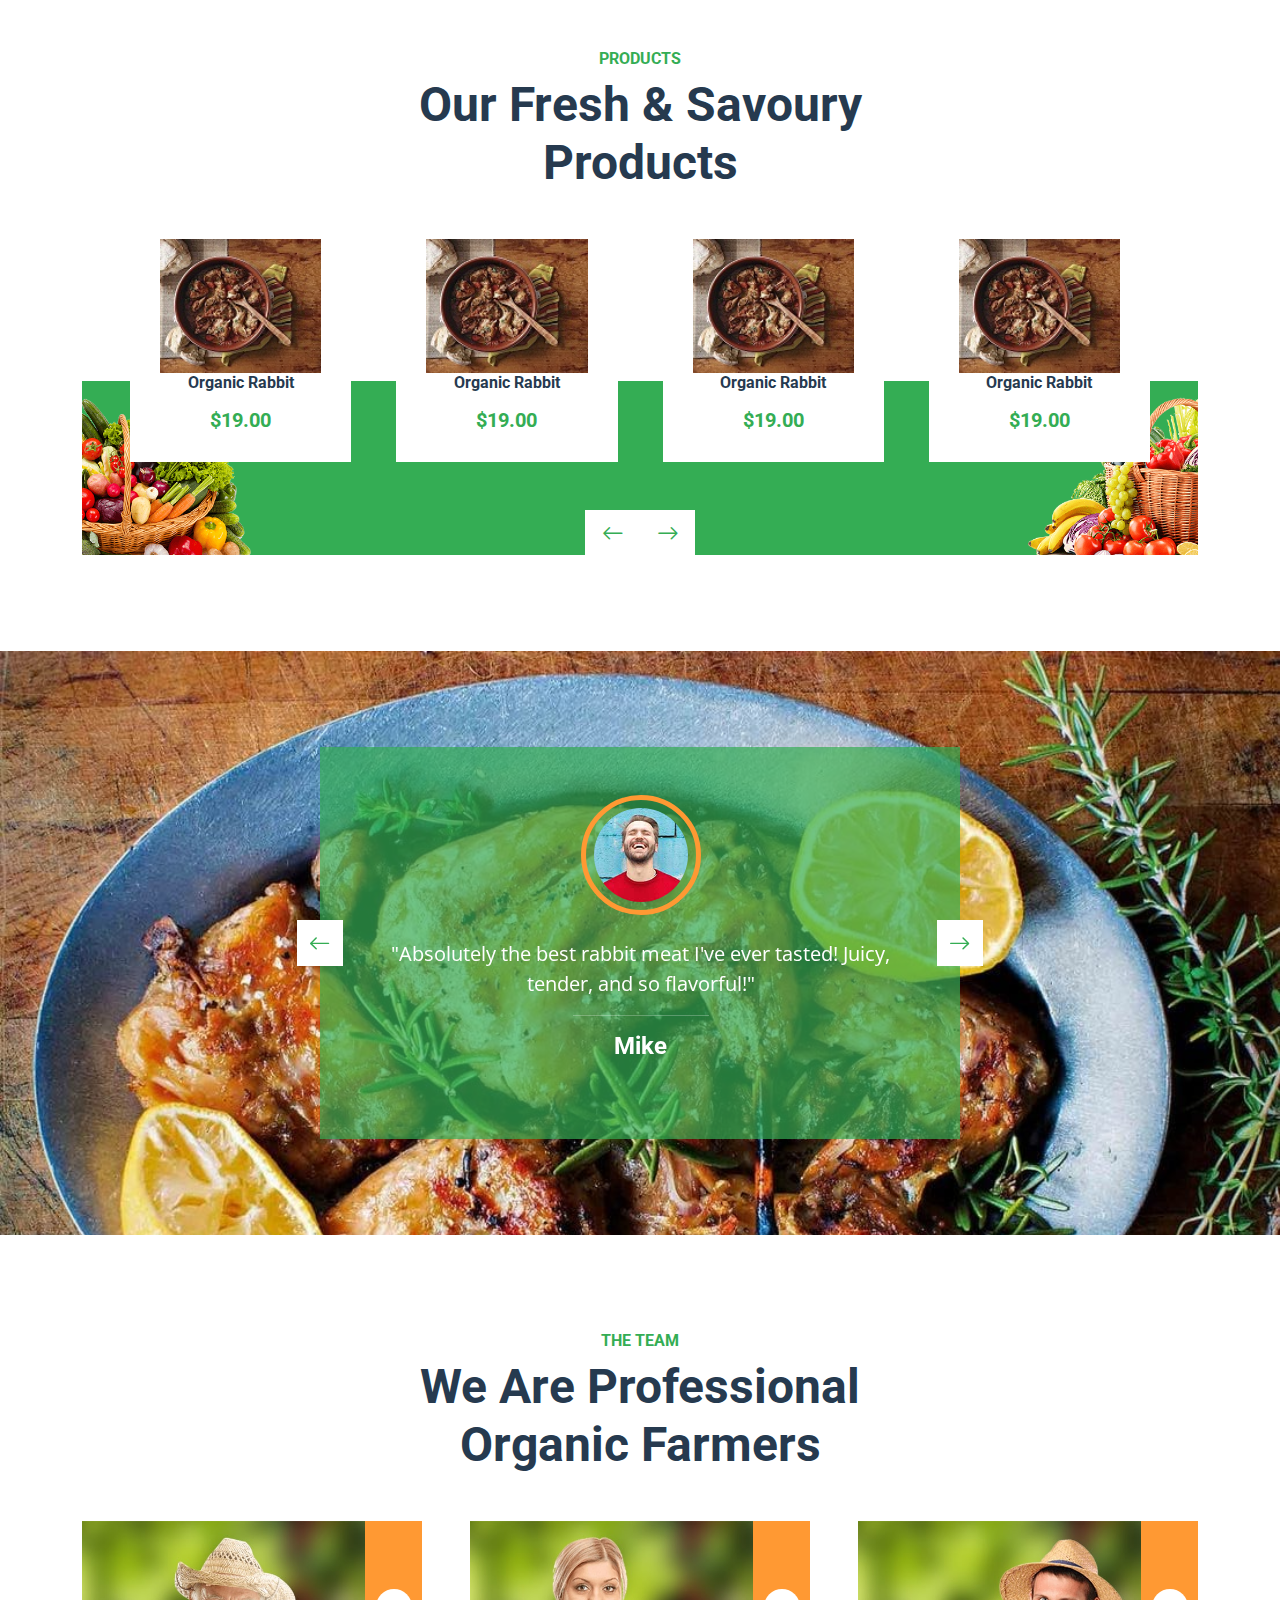
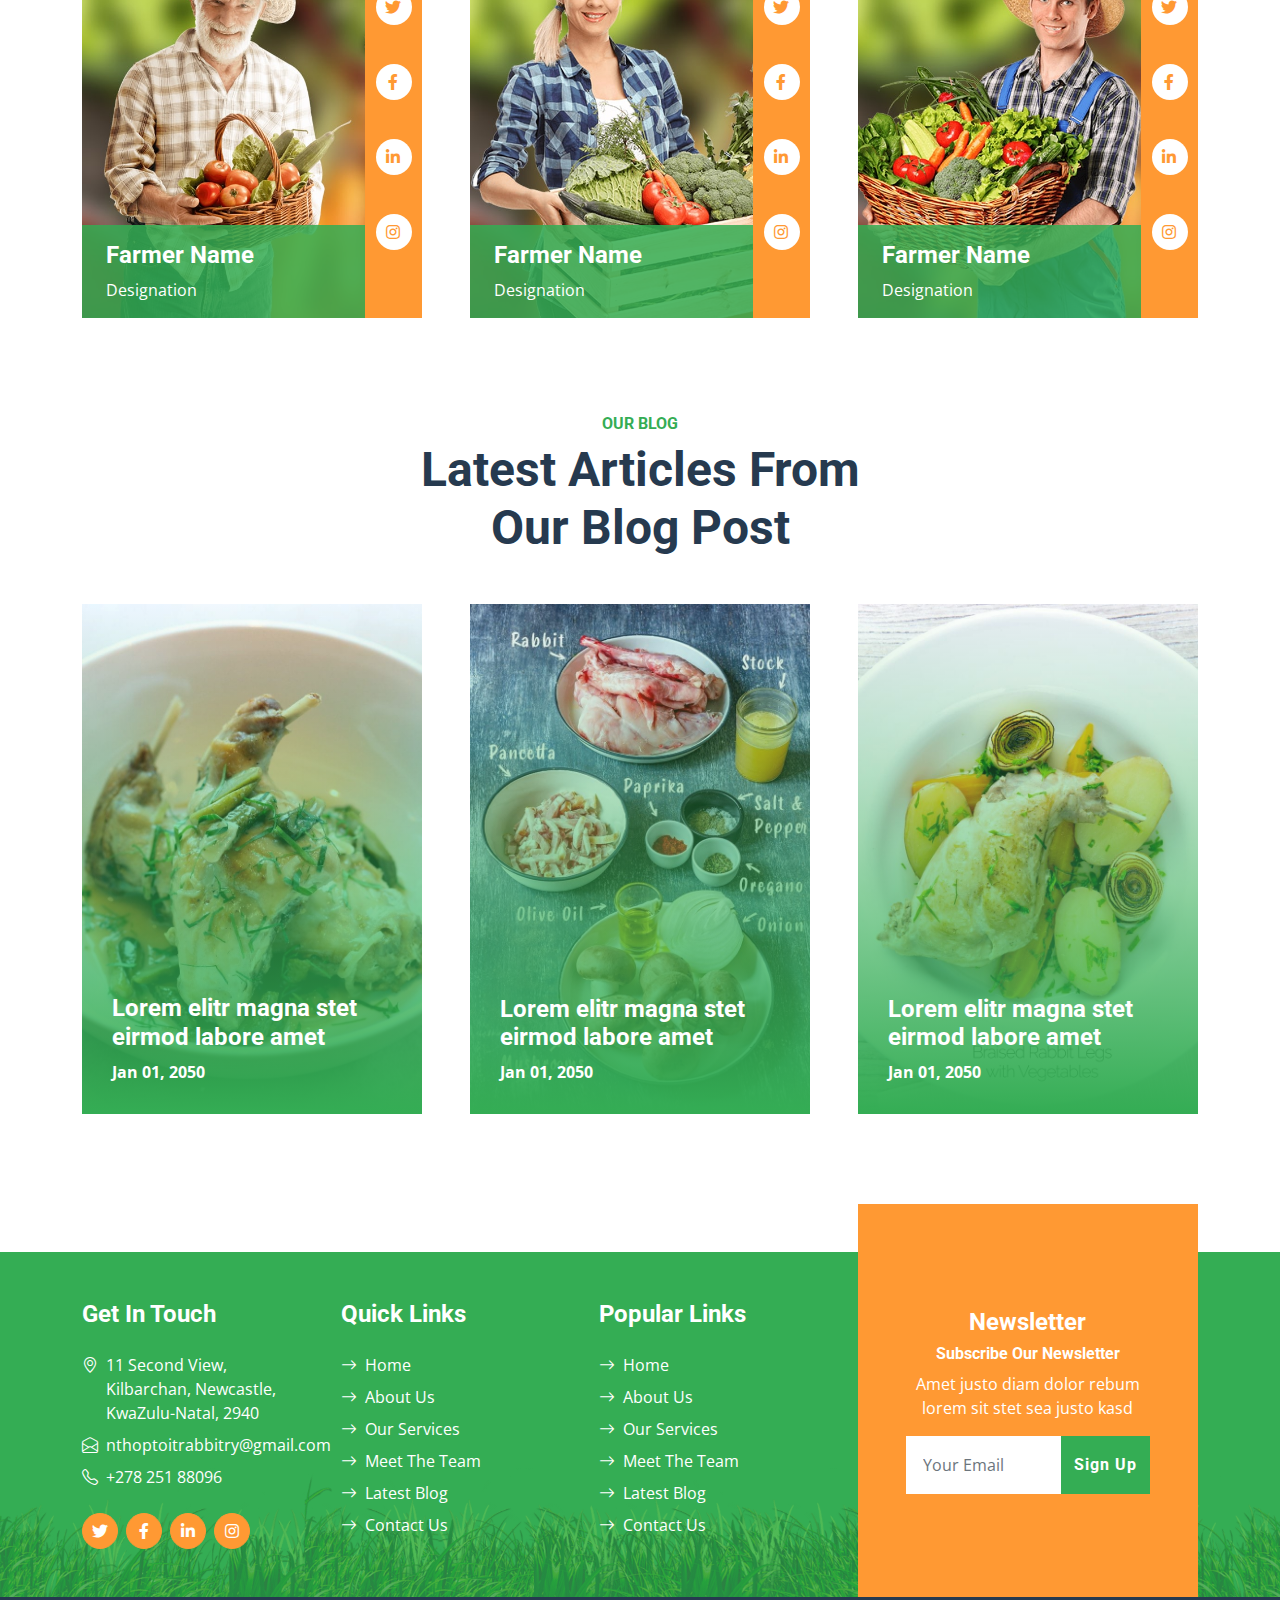
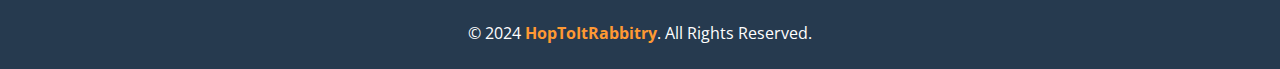
==== commit d4d8c3e9: "Updated Features to suit HopItRabbitry" ====
--- a/organic-farm-website-template/index.html
+++ b/organic-farm-website-template/index.html
@@ -3,7 +3,7 @@
 
 <head>
     <meta charset="utf-8">
-    <title>FarmFresh - Organic Farm Website Template</title>
+    <title>HopToItRabbitry</title>
     <meta content="width=device-width, initial-scale=1.0" name="viewport">
     <meta content="Free HTML Templates" name="keywords">
     <meta content="Free HTML Templates" name="description">
@@ -98,7 +98,7 @@
                     <img class="w-100" src="img/cookedRabbit2.jpg" alt="Image">
                     <div class="carousel-caption top-0 bottom-0 start-0 end-0 d-flex flex-column align-items-center justify-content-center">
                         <div class="text-start p-5" style="max-width: 900px;">
-                            <h3 class="text-warning">Organic Rabbits</h3>
+                            <h3 class="text-warning">Savory Delight</h3>
                             <h1 class="display-1 text-warning mb-md-4">"Hop Into Flavor with Every Bite!"</h1>
                             <a href="" class="btn btn-primary py-md-3 px-md-5 me-3">Explore</a>
                             <a href="" class="btn btn-secondary py-md-3 px-md-5">Contact</a>
@@ -109,7 +109,7 @@
                     <img class="w-100" src="img/RabbitPlatter7.jpg" alt="Image">
                     <div class="carousel-caption top-0 bottom-0 start-0 end-0 d-flex flex-column align-items-center justify-content-center">
                         <div class="text-start p-5" style="max-width: 900px;">
-                            <h3 class="text-warning">Organic Rabbits</h3>
+                            <h3 class="text-warning">Savory Delight</h3>
                             <h1 class="display-1 text-warning mb-md-4">"Hop Into Flavor with Every Bite!"</h1>
                             <a href="" class="btn btn-primary py-md-3 px-md-5 me-3">Explore</a>
                             <a href="" class="btn btn-secondary py-md-3 px-md-5">Contact</a>
@@ -169,7 +169,7 @@
                 <div class="col-lg-6 pb-5">
                     <div class="mb-3 pb-2">
                         <h6 class="text-primary text-uppercase">About Us</h6>
-                        <h1 class="display-5">We Produce Organic Rabbits For Your Family</h1>
+                        <h1 class="display-5">We Produce Savoury Rabbits For Your Family</h1>
                     </div>
                     <p class="mb-4">Hop to it Rabbitry is a sustainable rabbit meat business dedicated to providing high-quality, locally 
                         sourced rabbit meat to consumers. We are committed to promoting ethical farming practices, 
@@ -349,17 +349,17 @@
                 <div class="col-lg-3">
                     <div class="text-white mb-5">
                         <div class="bg-secondary rounded-pill d-flex align-items-center justify-content-center mb-3" style="width: 60px; height: 60px;">
-                            <i class="fa fa-tractor fs-4 text-white"></i>
-                        </div>
-                        <h4 class="text-white">Modern Farming</h4>
+                            <i class="fa fa-carrot fs-4 text-white"></i>
+                        </div>
+                        <h4 class="text-white">Fresh Rabbit</h4>
                         <p class="mb-0">Our rabbit meat is sourced from the finest, most humane farms, ensuring you get tender, flavorful cuts every time.</p>
                     </div>
                     <div class="text-white">
                         <div class="bg-secondary rounded-pill d-flex align-items-center justify-content-center mb-3" style="width: 60px; height: 60px;">
                             <i class="fa fa-phone-alt fs-4 text-white"></i>
                         </div>
-                        <h4 class="text-white">24/7 Support</h4>
-                        <p class="mb-0">Labore justo vero ipsum sit clita erat lorem magna clita</p>
+                        <h4 class="text-white">24/7 Delivery</h4>
+                        <p class="mb-0"> "Rabbit Meat Anytime – Available 24/7!"</p>
                     </div>
                 </div>
             </div>
@@ -373,7 +373,7 @@
         <div class="container">
             <div class="mx-auto text-center mb-5" style="max-width: 500px;">
                 <h6 class="text-primary text-uppercase">Products</h6>
-                <h1 class="display-5">Our Fresh & Organic Products</h1>
+                <h1 class="display-5">Our Fresh & Savoury Products</h1>
             </div>
             <div class="owl-carousel product-carousel px-5">
                 <div class="pb-5">
@@ -423,7 +423,7 @@
                 <div class="pb-5">
                     <div class="product-item position-relative bg-white d-flex flex-column text-center">
                         <img class="img-fluid  md-4 rounded " src="img/RabbitMeat2.jpg" alt="">
-                        <h6 class="mb-3">Organic Vegetable</h6>
+                        <h6 class="mb-3">Organic Rabbit</h6>
                         <h5 class="text-primary mb-0">$19.00</h5>
                         <div class="btn-action d-flex justify-content-center">
                             <a class="btn bg-primary py-2 px-3" href=""><i class="bi bi-cart text-white"></i></a>
@@ -591,15 +591,17 @@
                             <h4 class="text-white mb-4">Get In Touch</h4>
                             <div class="d-flex mb-2">
                                 <i class="bi bi-geo-alt text-white me-2"></i>
-                                <p class="text-white mb-0">123 Street, New York, USA</p>
+                                <p class="text-white mb-0">11 Second View, Kilbarchan, 
+                                    Newcastle, KwaZulu-Natal, 
+                                    2940</p>
                             </div>
                             <div class="d-flex mb-2">
                                 <i class="bi bi-envelope-open text-white me-2"></i>
-                                <p class="text-white mb-0">info@example.com</p>
+                                <a href="#" class="text-white mb-0">nthoptoitrabbitry@gmail.com</a>
                             </div>
                             <div class="d-flex mb-2">
                                 <i class="bi bi-telephone text-white me-2"></i>
-                                <p class="text-white mb-0">+012 345 67890</p>
+                                <p class="text-white mb-0">+278 251 88096</p>
                             </div>
                             <div class="d-flex mt-4">
                                 <a class="btn btn-secondary btn-square rounded-circle me-2" href="#"><i class="fab fa-twitter"></i></a>
@@ -650,7 +652,7 @@
     </div>
     <div class="container-fluid bg-dark text-white py-4">
         <div class="container text-center">
-            <p class="mb-0">&copy; <a class="text-secondary fw-bold" href="#">Your Site Name</a>. All Rights Reserved. Designed by <a class="text-secondary fw-bold" href="https://htmlcodex.com">HTML Codex</a></p>
+            <p class="mb-0">&copy; 2024 <a class="text-secondary fw-bold" href="#">HopToItRabbitry</a>. All Rights Reserved.</p>
         </div>
     </div>
     <!-- Footer End -->
